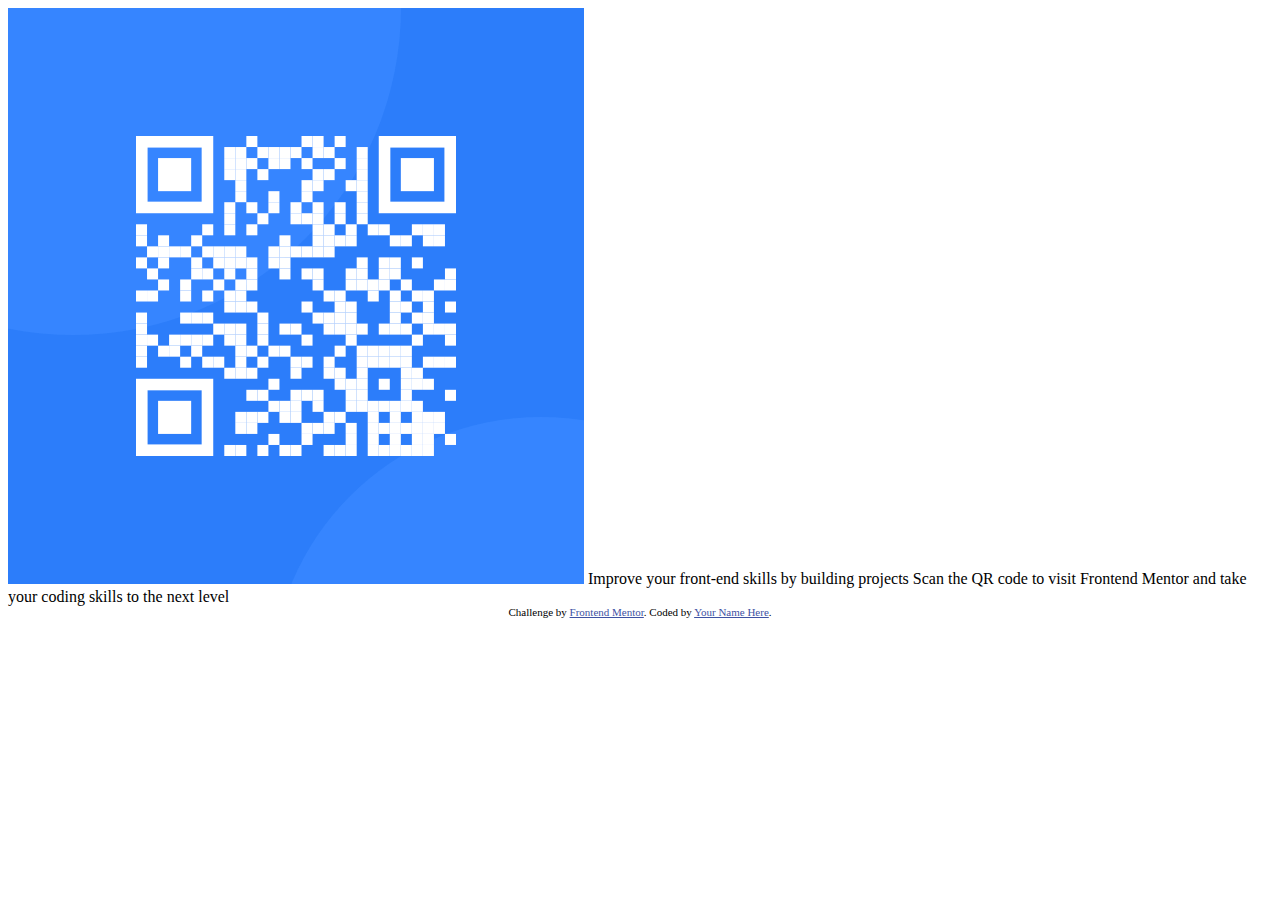
==== qr-code-component-main/index.html @ cd4faee9 "Initial commit" ====
<!DOCTYPE html>
<html lang="en">
<head>
  <meta charset="UTF-8">
  <meta name="viewport" content="width=device-width, initial-scale=1.0"> <!-- displays site properly based on user's device -->

  <link rel="icon" type="image/png" sizes="32x32" href="./images/favicon-32x32.png">
  
  <title>Frontend Mentor | QR code component</title>

  <!-- Feel free to remove these styles or customise in your own stylesheet 👍 -->
  <style>
    .attribution { font-size: 11px; text-align: center; }
    .attribution a { color: hsl(228, 45%, 44%); }
  </style>
</head>
<body>
  <div class="code">
    <img class="img" src="images/image-qr-code.png">

  Improve your front-end skills by building projects
  Scan the QR code to visit Frontend Mentor and take your coding skills to the next level
  </div>
  <div class="attribution">
    Challenge by <a href="https://www.frontendmentor.io?ref=challenge" target="_blank">Frontend Mentor</a>. 
    Coded by <a href="#">Your Name Here</a>.
  </div>
</body>
</html>
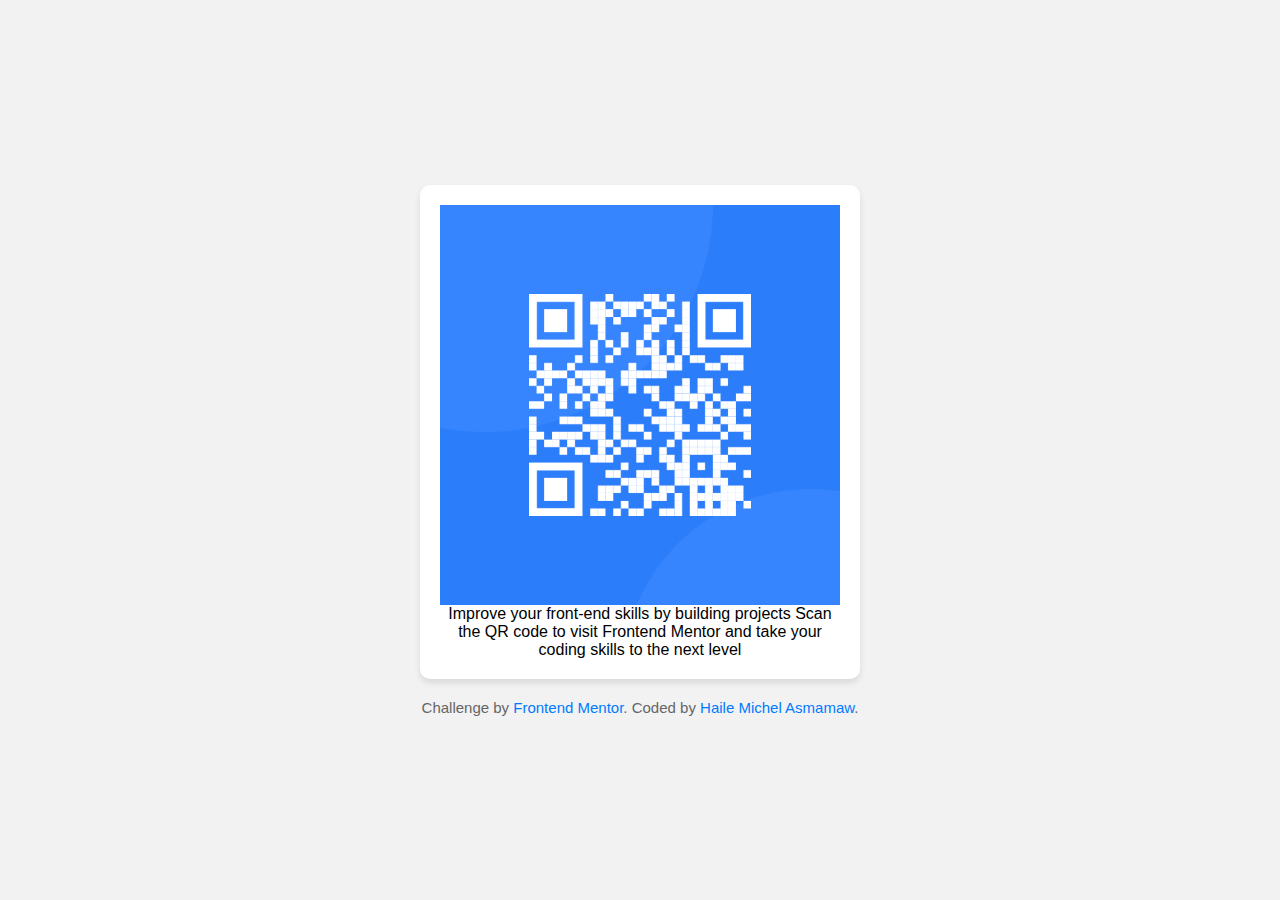
==== commit e8f0ed8a: "style changed" ====
--- a/qr-code-component-main/index.html
+++ b/qr-code-component-main/index.html
@@ -9,10 +9,7 @@
   <title>Frontend Mentor | QR code component</title>
 
   <!-- Feel free to remove these styles or customise in your own stylesheet 👍 -->
-  <style>
-    .attribution { font-size: 11px; text-align: center; }
-    .attribution a { color: hsl(228, 45%, 44%); }
-  </style>
+<link rel="stylesheet" href="style.css"> <!---Linking the css file-->
 </head>
 <body>
   <div class="code">
@@ -23,7 +20,7 @@
   </div>
   <div class="attribution">
     Challenge by <a href="https://www.frontendmentor.io?ref=challenge" target="_blank">Frontend Mentor</a>. 
-    Coded by <a href="#">Your Name Here</a>.
+    Coded by <a href="#">Haile Michel Asmamaw</a>.
   </div>
 </body>
 </html>--- a/qr-code-component-main/style.css
+++ b/qr-code-component-main/style.css
@@ -0,0 +1,75 @@
+/* General Reset */
+body {
+    font-family: Arial, sans-serif;
+    margin: 0;
+    padding: 0;
+    background-color: #f2f2f2;
+    display: flex;
+    flex-direction: column;
+    justify-content: center;
+    align-items: center;
+    min-height: 100vh;
+    }
+
+  /* Main Container Styling */
+.code {
+    background-color: #ffffff;
+    width: 90%;
+    max-width: 400px;
+    padding: 20px;
+    border-radius: 10px;
+    box-shadow: 0 4px 6px rgba(0, 0, 0, 0.1);
+    text-align: center;
+    }
+
+  /* Responsive Image */
+.img {
+    max-width: 100%;
+    height: auto;
+    display: block;
+    margin: 0 auto;
+    }
+
+  /* Responsive Text */
+p {
+    margin-top: 15px;
+    font-size: 16px; /* Default for mobile */
+    line-height: 1.5;
+    color: #333;
+    font-weight: 700;
+    }
+
+  /* Attribution Section */
+    .attribution {
+    margin-top: 20px;
+    font-size: 12px; /* Default for mobile */
+    text-align: center;
+    color: #666;
+    }
+
+    .attribution a {
+    color: #007bff;
+    text-decoration: none;
+    }
+
+  /* Media Queries for Responsiveness */
+    @media (min-width: 768px) {
+    p {
+      font-size: 18px; /* Slightly larger font for tablets and up */
+    }
+    .attribution {
+        font-size: 15px;
+    }
+    }
+
+    @media (min-width: 1440px) {
+    .code {
+      max-width: 375px; /* Consistent layout on larger screens */
+    }
+    p {
+      font-size: 20px; /* Larger font for desktop */
+    }
+    .attribution {
+        font-size: 15px;
+    }
+}